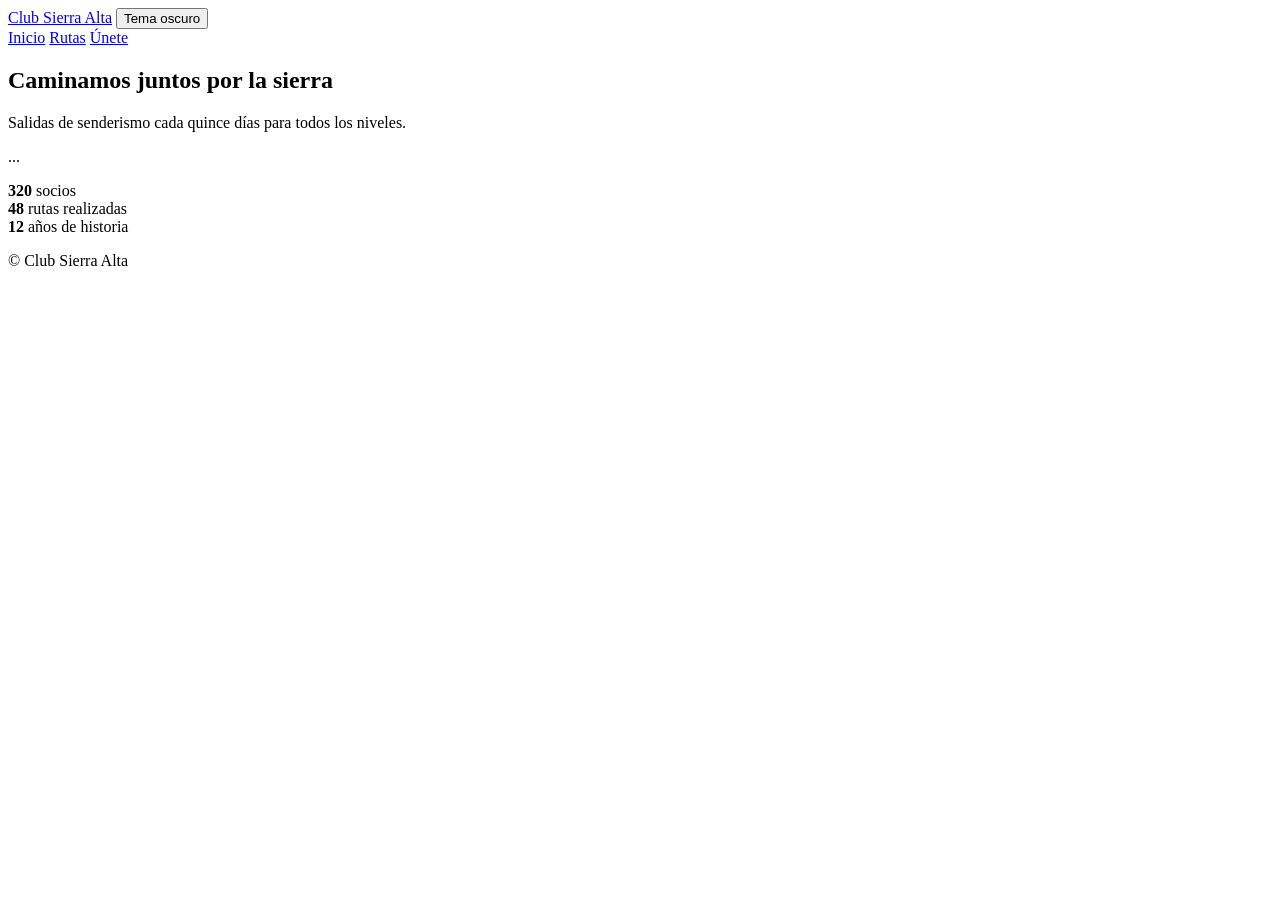
==== club/index.html @ 8f8ffb08 "Create index.html" ====
<!DOCTYPE html>
<html lang="es">
<head>
  <meta charset="UTF-8">
  <meta name="viewport" content="width=device-width, initial-scale=1">
  <title>Club Sierra Alta</title>
  <link rel="stylesheet" href="css/estilos.css">
</head>
<body>
  <header>
    <a class="logo" href="index.html">Club Sierra Alta</a>
    <button id="tema">Tema oscuro</button>
    <nav><a class=activa href="index.html">Inicio</a> <a href="rutas.html">Rutas</a> <a href="unete.html">Únete</a></nav>
  </header>
  <main>
    <section class="portada">
      <h1>Caminamos juntos por la sierra</h1>
      <p>Salidas de senderismo cada quince días para todos los niveles.</p>
      <p id="proxima" class="proxima">...</p>
    </section>
    <section class="datos">
      <div><strong>320</strong> socios</div>
      <div><strong>48</strong> rutas realizadas</div>
      <div><strong>12</strong> años de historia</div>
    </section>
  </main>
  <footer>
    <p>© <span id="anio"></span> Club Sierra Alta</p>
  </footer>
  <script src="js/main.js"></script>
</body>
</html>
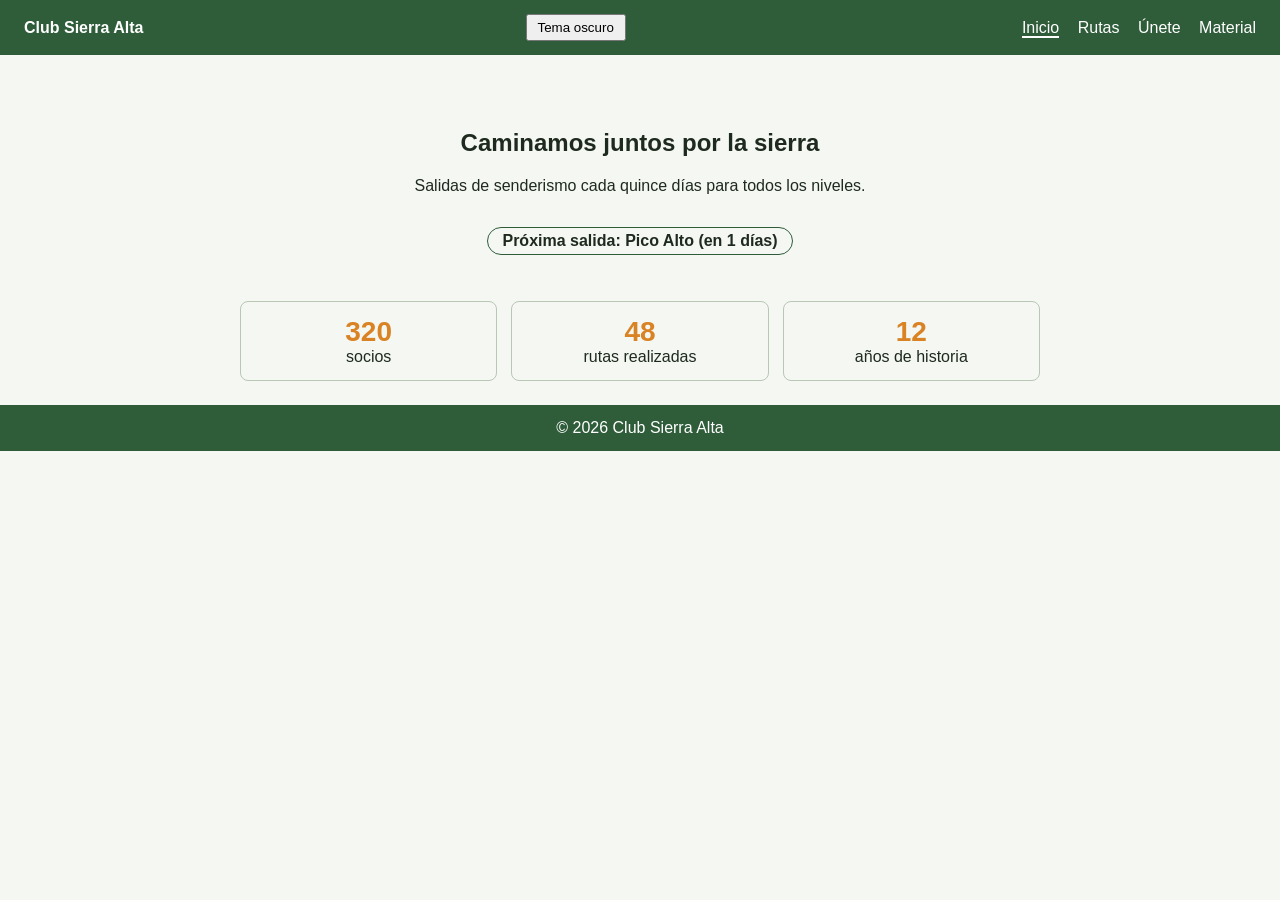
==== commit e0a153c4: "Update index.html" ====
--- a/club/index.html
+++ b/club/index.html
@@ -10,7 +10,7 @@
   <header>
     <a class="logo" href="index.html">Club Sierra Alta</a>
     <button id="tema">Tema oscuro</button>
-    <nav><a class=activa href="index.html">Inicio</a> <a href="rutas.html">Rutas</a> <a href="unete.html">Únete</a></nav>
+    <nav><a class=activa href="index.html">Inicio</a> <a href="rutas.html">Rutas</a> <a href="unete.html">Únete</a> <a href="material.html">Material</a></nav>
   </header>
   <main>
     <section class="portada">
--- a/club/css/estilos.css
+++ b/club/css/estilos.css
@@ -0,0 +1,28 @@
+body { margin: 0; font-family: Verdana, sans-serif; background: #f4f7f2; color: #1f2a1f; }
+body.oscuro { background: #14201a; color: #e8efe6; }
+header { display: flex; justify-content: space-between; align-items: center; gap: 10px; padding: 14px 24px; background: #2f5d3a; flex-wrap: wrap; }
+header a { color: white; text-decoration: none; margin-left: 14px; }
+header .logo { margin-left: 0; font-weight: bold; }
+a.activa { border-bottom: 2px solid white; }
+#tema { padding: 4px 10px; cursor: pointer; }
+main { max-width: 800px; margin: 0 auto; padding: 24px; }
+footer { text-align: center; padding: 14px; background: #2f5d3a; color: white; }
+footer p { margin: 0; }
+.portada { text-align: center; padding: 30px 0; }
+.proxima { display: inline-block; padding: 4px 14px; border-radius: 20px; border: 1px solid #2f5d3a; font-weight: bold; }
+.datos { display: flex; gap: 14px; flex-wrap: wrap; }
+.datos div { flex: 1; min-width: 150px; text-align: center; padding: 14px; border: 1px solid #b9c7b5; border-radius: 8px; }
+.datos strong { display: block; font-size: 28px; color: #d98324; }
+.lista { display: flex; flex-wrap: wrap; gap: 14px; margin-top: 14px; }
+.ruta { width: 230px; padding: 12px; border: 1px solid #b9c7b5; border-left: 8px solid gray; border-radius: 8px; background: white; color: #1f2a1f; }
+.ruta h2 { margin: 0 0 6px; font-size: 18px; }
+.ruta p { margin: 2px 0; }
+.ruta.facil { border-left-color: #3f8f4a; }
+.ruta.media { border-left-color: #d9a21f; }
+.ruta.dificil { border-left-color: #b3392d; }
+form { display: flex; flex-direction: column; max-width: 400px; gap: 6px; }
+input, select { padding: 8px; font-size: 16px; }
+form button { align-self: flex-start; padding: 8px 18px; background: #2f5d3a; color: white; border: 0; border-radius: 6px; cursor: pointer; }
+#total { font-size: 20px; font-weight: bold; }
+.error { color: #d6453a; font-size: 14px; }
+#exito { font-weight: bold; color: #3f8f4a; }
